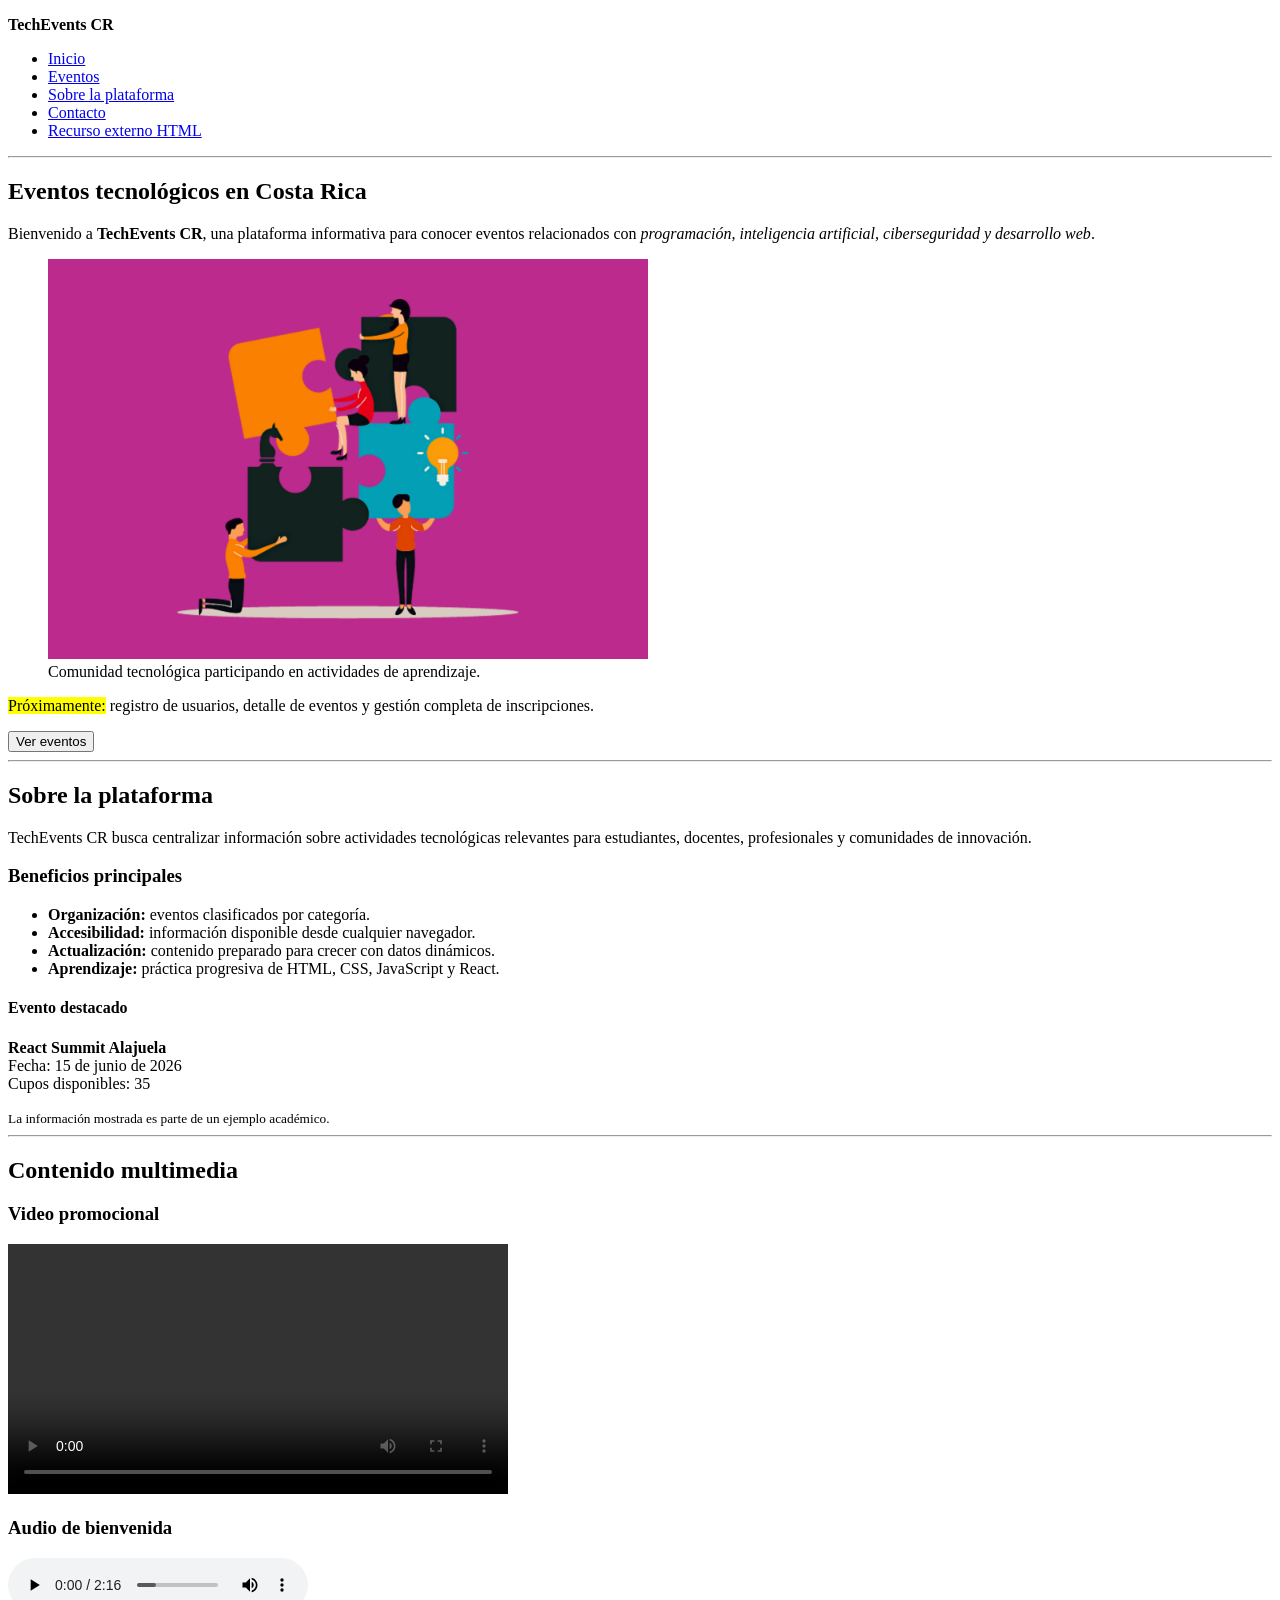
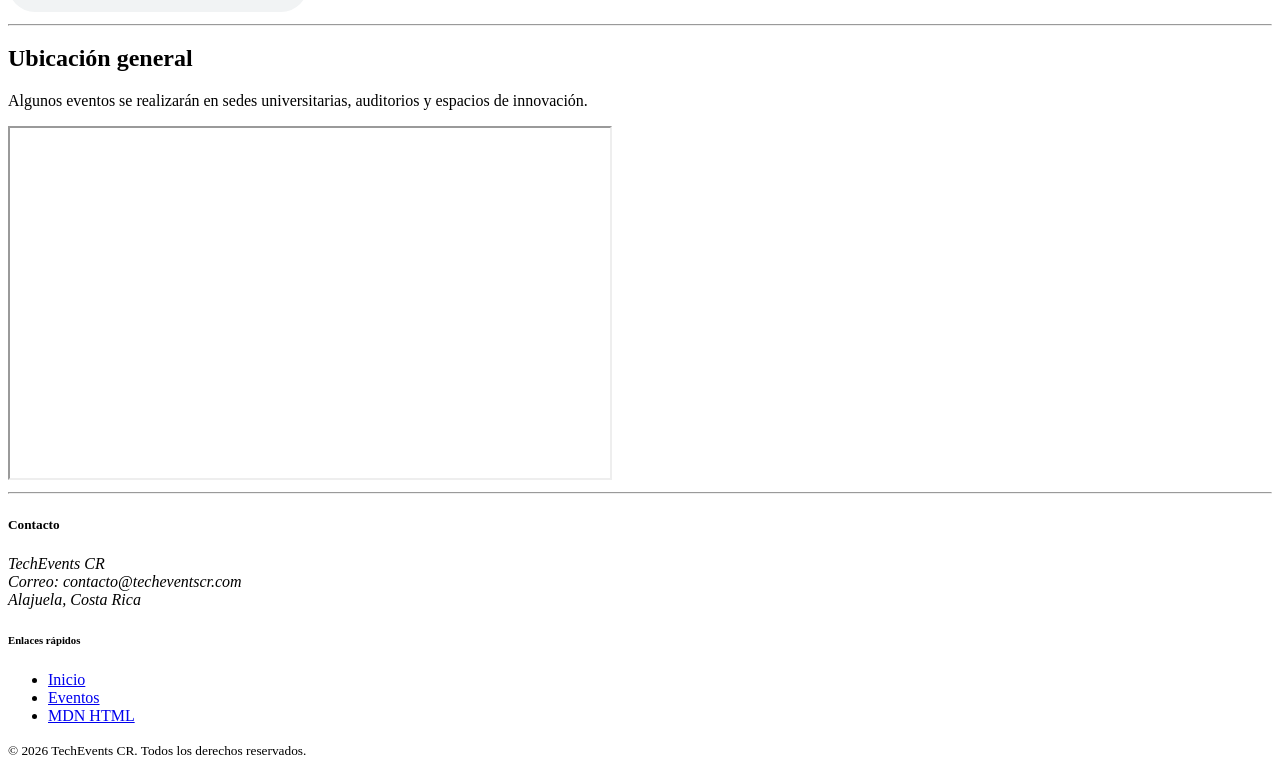
==== index.html @ f14ff55c "'origin/developer' 	new file:   assets/audio/bienvenida.mp3 	new file:   assets/desktop.ini 	new fil" ====
<!DOCTYPE html>
<html lang="es">
<head>
    <meta charset="UTF-8">
    <meta name="viewport" content="width=device-width, initial-scale=1.0">
    <meta 
        name="description" 
        content="TechEvents CR es un sitio web informativo sobre eventos tecnológicos en Costa Rica."
    >
    <meta 
        name="keywords" 
        content="eventos tecnológicos, Costa Rica, programación, inteligencia artificial, ciberseguridad, desarrollo web"
    >
    <meta name="author" content="TechEvents CR">

    <title>TechEvents CR | Inicio</title>
</head>

<body>

    <header>
        <p><strong>TechEvents CR</strong></p>

        <nav>
            <ul>
                <li><a href="index.html">Inicio</a></li>
                <li><a href="eventos.html">Eventos</a></li>
                <li><a href="#sobre-plataforma">Sobre la plataforma</a></li>
                <li><a href="#contacto">Contacto</a></li>
                <li>
                    <a href="https://www.w3schools.com/html/" target="_blank">
                        Recurso externo HTML
                    </a>
                </li>
            </ul>
        </nav>
    </header>

    <hr>

    <main>

        <section id="inicio">
            <h1>Eventos tecnológicos en Costa Rica</h1>

            <p>
                Bienvenido a <strong>TechEvents CR</strong>, una plataforma informativa para conocer
                eventos relacionados con <em>programación, inteligencia artificial, ciberseguridad
                y desarrollo web</em>.
            </p>

            <figure>
                <img 
                    src="assets/images/hero-eventos.png" 
                    alt="Personas participando en un evento tecnológico"
                    width="600"
                >
                <figcaption>
                    Comunidad tecnológica participando en actividades de aprendizaje.
                </figcaption>
            </figure>

            <p>
                <mark>Próximamente:</mark> registro de usuarios, detalle de eventos y gestión completa
                de inscripciones.
            </p>

            <button>Ver eventos</button>
        </section>

        <hr>

        <section id="sobre-plataforma">
            <h2>Sobre la plataforma</h2>

            <p>
                TechEvents CR busca centralizar información sobre actividades tecnológicas relevantes
                para estudiantes, docentes, profesionales y comunidades de innovación.
            </p>

            <h3>Beneficios principales</h3>

            <ul>
                <li><strong>Organización:</strong> eventos clasificados por categoría.</li>
                <li><strong>Accesibilidad:</strong> información disponible desde cualquier navegador.</li>
                <li><strong>Actualización:</strong> contenido preparado para crecer con datos dinámicos.</li>
                <li><strong>Aprendizaje:</strong> práctica progresiva de HTML, CSS, JavaScript y React.</li>
            </ul>
        </section>

        <aside>
            <h4>Evento destacado</h4>

            <p>
                <strong>React Summit Alajuela</strong><br>
                Fecha: <time datetime="2026-06-15">15 de junio de 2026</time><br>
                Cupos disponibles: <span>35</span>
            </p>

            <small>
                La información mostrada es parte de un ejemplo académico.
            </small>
        </aside>

        <hr>

        <section>
            <h2>Contenido multimedia</h2>

            <h3>Video promocional</h3>

            <video controls width="500">
                <source src="assets/video/promo-evento.mp4" type="video/mp4">
                Su navegador no soporta la reproducción de video.
            </video>

            <h3>Audio de bienvenida</h3>

            <audio controls>
                <source src="assets/audio/bienvenida.mp3" type="audio/mpeg">
                Su navegador no soporta la reproducción de audio.
            </audio>
        </section>

        <hr>

        <section>
            <h2>Ubicación general</h2>

            <p>
                Algunos eventos se realizarán en sedes universitarias, auditorios y espacios de innovación.
            </p>

            <iframe 
                src="https://www.google.com/maps?q=Alajuela,Costa%20Rica&output=embed"
                width="600"
                height="350"
                loading="lazy"
                title="Mapa de Alajuela Costa Rica">
            </iframe>
        </section>

    </main>

    <hr>

    <footer id="contacto">
        <h5>Contacto</h5>

        <address>
            TechEvents CR<br>
            Correo: contacto@techeventscr.com<br>
            Alajuela, Costa Rica
        </address>

        <h6>Enlaces rápidos</h6>

        <ul>
            <li><a href="index.html">Inicio</a></li>
            <li><a href="eventos.html">Eventos</a></li>
            <li><a href="https://developer.mozilla.org/es/docs/Web/HTML" target="_blank">MDN HTML</a></li>
        </ul>

        <p>
            <small>&copy; 2026 TechEvents CR. Todos los derechos reservados.</small>
        </p>
    </footer>

</body>
</html>
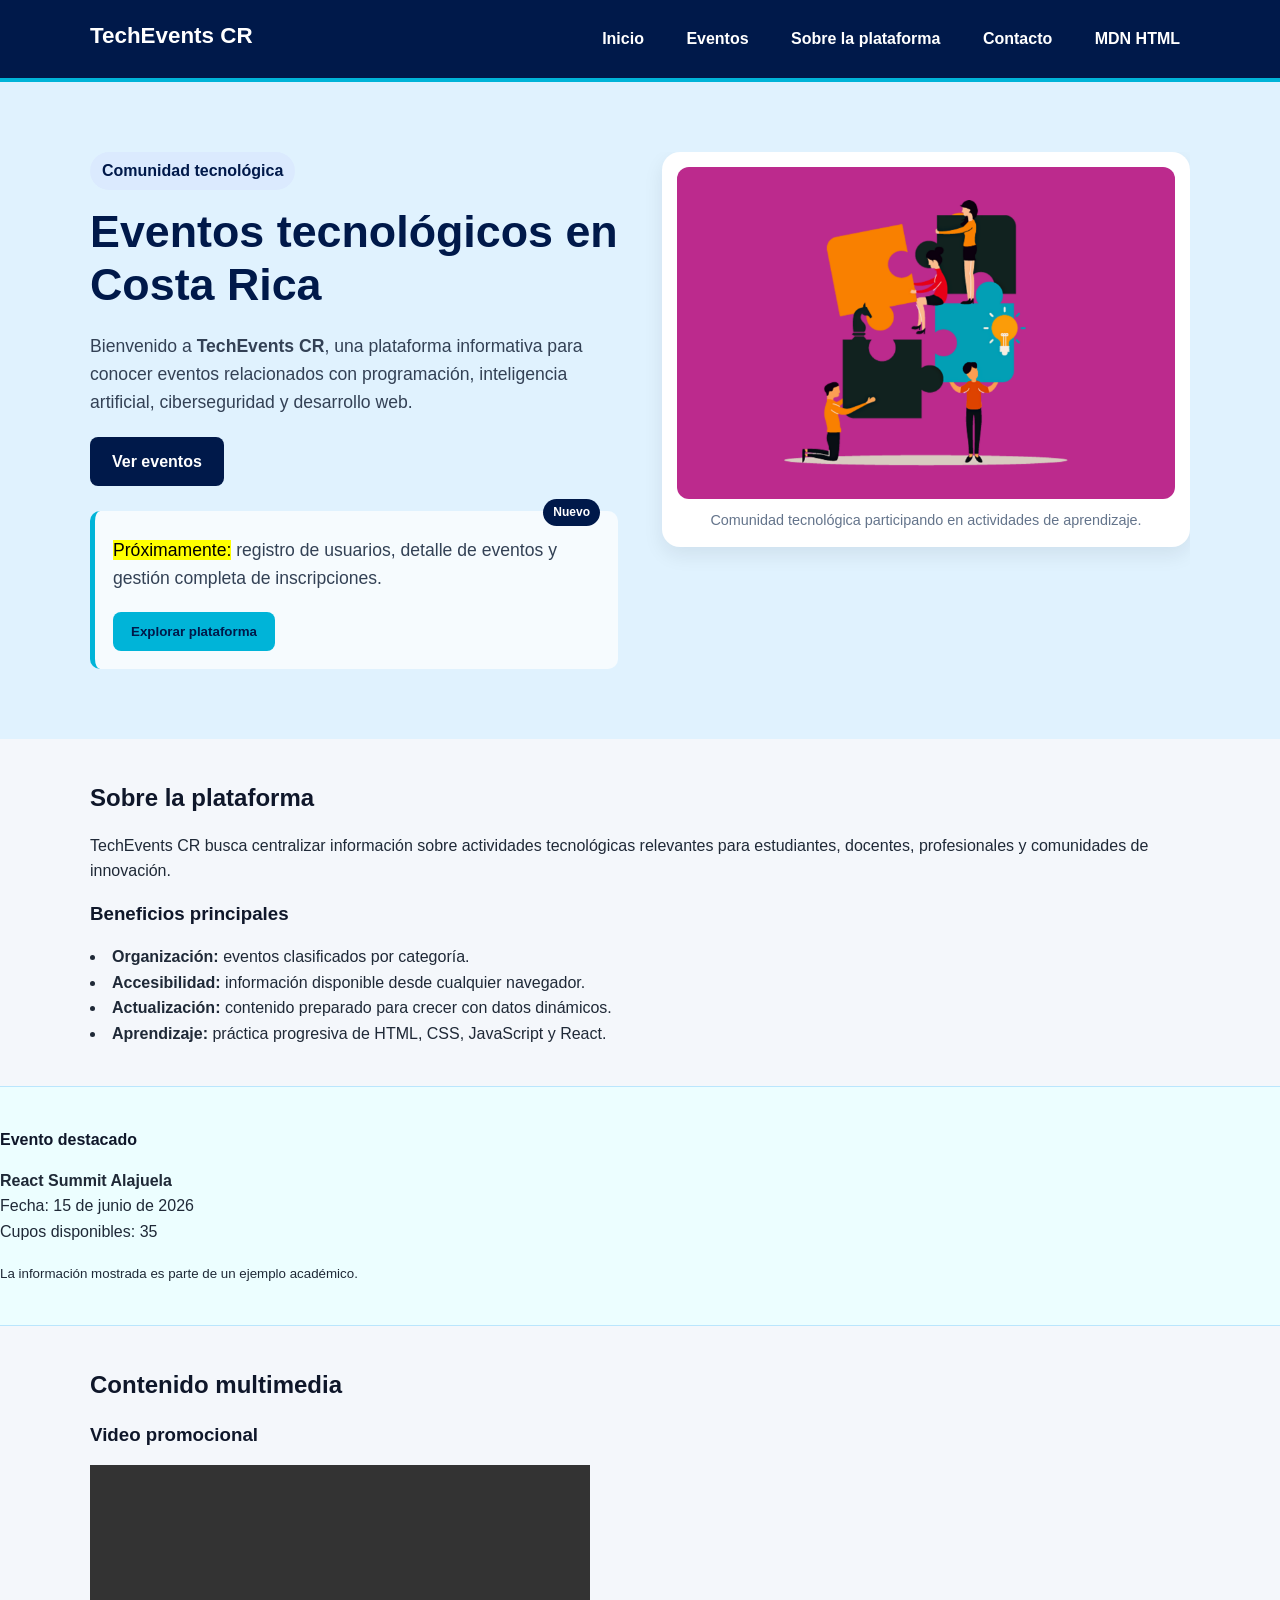
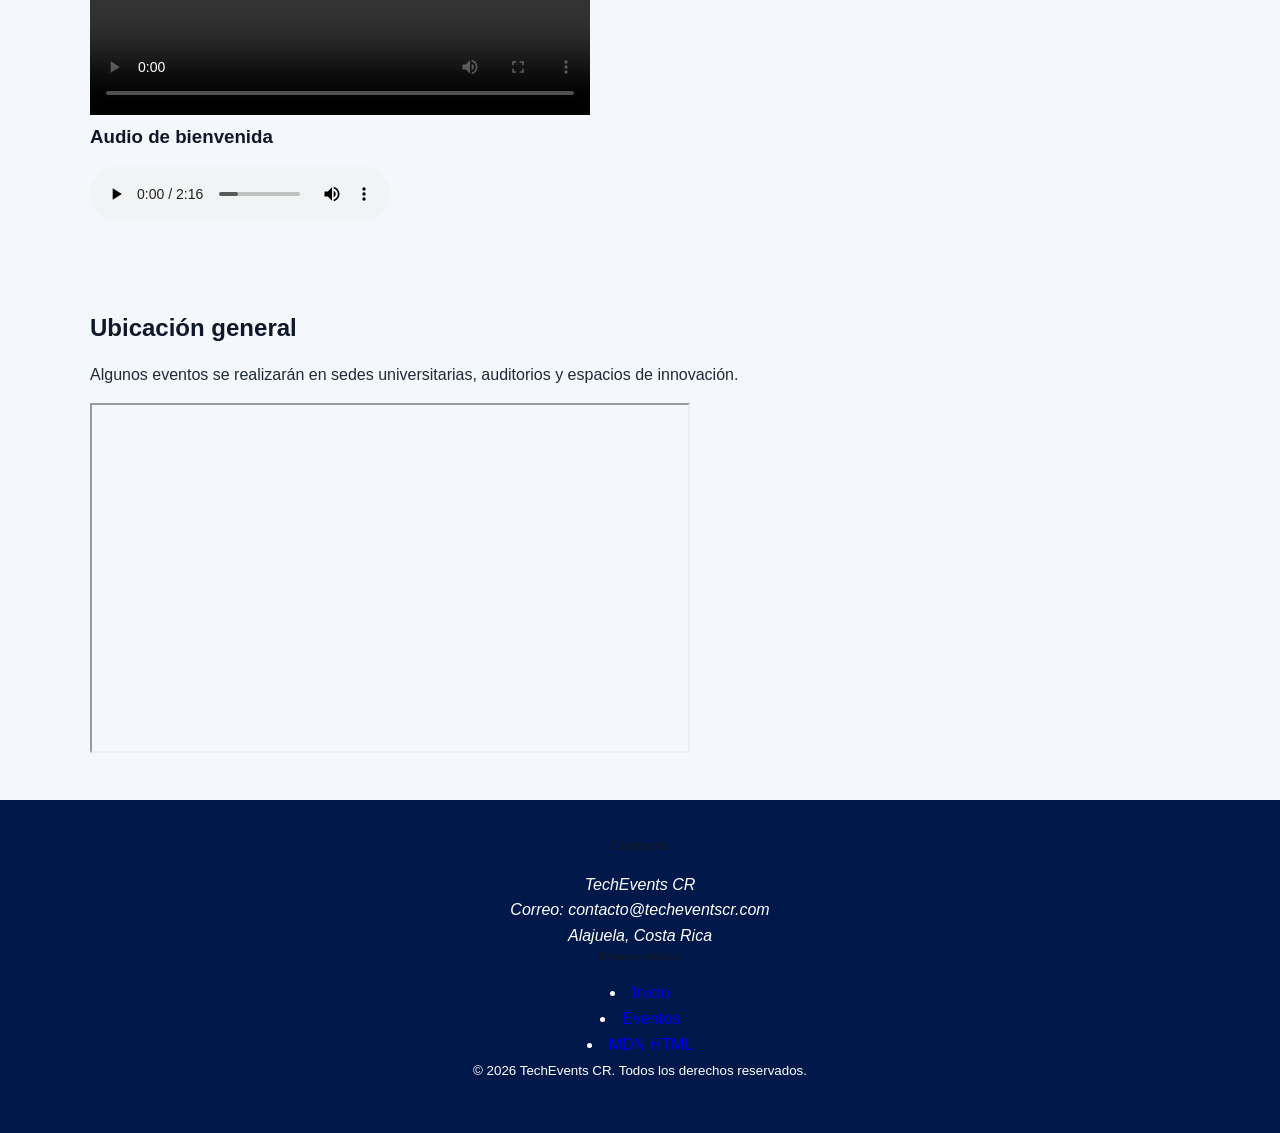
==== commit 44735069: "actualizacion Carga del ejemplo hasta semana 2" ====
--- a/index.html
+++ b/index.html
@@ -1,152 +1,152 @@
 <!DOCTYPE html>
 <html lang="es">
+
 <head>
     <meta charset="UTF-8">
     <meta name="viewport" content="width=device-width, initial-scale=1.0">
-    <meta 
-        name="description" 
-        content="TechEvents CR es un sitio web informativo sobre eventos tecnológicos en Costa Rica."
-    >
-    <meta 
-        name="keywords" 
-        content="eventos tecnológicos, Costa Rica, programación, inteligencia artificial, ciberseguridad, desarrollo web"
-    >
+    <meta name="description"
+        content="TechEvents CR es un sitio web informativo sobre eventos tecnológicos en Costa Rica.">
+    <meta name="keywords"
+        content="eventos tecnológicos, Costa Rica, programación, inteligencia artificial, ciberseguridad, desarrollo web">
     <meta name="author" content="TechEvents CR">
-
+    <!-- CSS externo principal del sitio -->
+    <link rel="stylesheet" href="css/style.css">
     <title>TechEvents CR | Inicio</title>
 </head>
 
 <body>
+    <!-- Encabezado principal fijo del sitio -->
+    <header class="site-header">
+        <div class="container header-content">
+            <p class="logo"><strong>TechEvents CR</strong></p>
 
-    <header>
-        <p><strong>TechEvents CR</strong></p>
-
-        <nav>
-            <ul>
-                <li><a href="index.html">Inicio</a></li>
-                <li><a href="eventos.html">Eventos</a></li>
-                <li><a href="#sobre-plataforma">Sobre la plataforma</a></li>
-                <li><a href="#contacto">Contacto</a></li>
-                <li>
-                    <a href="https://www.w3schools.com/html/" target="_blank">
-                        Recurso externo HTML
-                    </a>
-                </li>
-            </ul>
-        </nav>
+            <!-- Navegación principal -->
+            <nav class="main-nav">
+                <ul>
+                    <li><a href="index.html">Inicio</a></li>
+                    <li><a href="eventos.html">Eventos</a></li>
+                    <li><a href="#sobre-plataforma">Sobre la plataforma</a></li>
+                    <li><a href="#contacto">Contacto</a></li>
+                    <li>
+                        <a href="https://developer.mozilla.org/es/docs/Web/HTML" target="_blank">
+                            MDN HTML
+                        </a>
+                    </li>
+                </ul>
+            </nav>
+        </div>
     </header>
 
-    <hr>
+    <!-- Contenido principal -->
+    <main>
+        <!-- Sección hero con columnas flotantes -->
+        <section id="hero" class="hero">
+            <div class="container hero-content">
+                <div class="hero-text">
+                    <span class="hero-badge">Comunidad tecnológica</span>
 
-    <main>
+                    <h1>Eventos tecnológicos en Costa Rica</h1>
+                    <p>
+                        Bienvenido a <strong>TechEvents CR</strong>, una plataforma informativa para conocer
+                        eventos relacionados con programación, inteligencia artificial, ciberseguridad
+                        y desarrollo web.
+                    </p>
 
-        <section id="inicio">
-            <h1>Eventos tecnológicos en Costa Rica</h1>
+                    <a class="btn-primary" href="eventos.html">
+                        Ver eventos
+                    </a>
 
-            <p>
-                Bienvenido a <strong>TechEvents CR</strong>, una plataforma informativa para conocer
-                eventos relacionados con <em>programación, inteligencia artificial, ciberseguridad
-                y desarrollo web</em>.
-            </p>
+                    <!-- Caja relativa que contiene un elemento absoluto -->
+                    <div class="hero-info">
+                        <span class="info-label">Nuevo</span>
+                        <p>
+                            <mark>Próximamente:</mark> registro de usuarios, detalle de eventos y gestión completa
+                            de inscripciones.
+                        </p>
+                        <button class="btn-secondary">
+                            Explorar plataforma
+                        </button>
+                    </div>
+                </div>
 
-            <figure>
-                <img 
-                    src="assets/images/hero-eventos.png" 
-                    alt="Personas participando en un evento tecnológico"
-                    width="600"
-                >
-                <figcaption>
-                    Comunidad tecnológica participando en actividades de aprendizaje.
-                </figcaption>
-            </figure>
-
-            <p>
-                <mark>Próximamente:</mark> registro de usuarios, detalle de eventos y gestión completa
-                de inscripciones.
-            </p>
-
-            <button>Ver eventos</button>
+                <figure class="hero-image">
+                    <img src="assets/images/hero-eventos.png" alt="Personas participando en un evento tecnológico">
+                    <figcaption>
+                        Comunidad tecnológica participando en actividades de aprendizaje.
+                    </figcaption>
+                </figure>
+            </div>
         </section>
 
-        <hr>
+        <!-- Información general de la plataforma -->
+        <section id="sobre-plataforma">
+            <div class="container">
+                <h2>Sobre la plataforma</h2>
+                <p>
+                    TechEvents CR busca centralizar información sobre actividades tecnológicas relevantes
+                    para estudiantes, docentes, profesionales y comunidades de innovación.
+                </p>
 
-        <section id="sobre-plataforma">
-            <h2>Sobre la plataforma</h2>
-
-            <p>
-                TechEvents CR busca centralizar información sobre actividades tecnológicas relevantes
-                para estudiantes, docentes, profesionales y comunidades de innovación.
-            </p>
-
-            <h3>Beneficios principales</h3>
-
-            <ul>
-                <li><strong>Organización:</strong> eventos clasificados por categoría.</li>
-                <li><strong>Accesibilidad:</strong> información disponible desde cualquier navegador.</li>
-                <li><strong>Actualización:</strong> contenido preparado para crecer con datos dinámicos.</li>
-                <li><strong>Aprendizaje:</strong> práctica progresiva de HTML, CSS, JavaScript y React.</li>
-            </ul>
+                <h3>Beneficios principales</h3>
+                <ul>
+                    <li><strong>Organización:</strong> eventos clasificados por categoría.</li>
+                    <li><strong>Accesibilidad:</strong> información disponible desde cualquier navegador.</li>
+                    <li><strong>Actualización:</strong> contenido preparado para crecer con datos dinámicos.</li>
+                    <li><strong>Aprendizaje:</strong> práctica progresiva de HTML, CSS, JavaScript y React.</li>
+                </ul>
+            </div>
         </section>
 
+        <!-- Aside informativo separado del contenido principal -->
         <aside>
             <h4>Evento destacado</h4>
-
             <p>
                 <strong>React Summit Alajuela</strong><br>
                 Fecha: <time datetime="2026-06-15">15 de junio de 2026</time><br>
                 Cupos disponibles: <span>35</span>
             </p>
-
             <small>
                 La información mostrada es parte de un ejemplo académico.
             </small>
         </aside>
 
-        <hr>
+        <!-- Contenido multimedia -->
+        <section>
+            <div class="container">
+                <h2>Contenido multimedia</h2>
 
-        <section>
-            <h2>Contenido multimedia</h2>
+                <h3>Video promocional</h3>
+                <video controls width="500">
+                    <source src="assets/video/promo-evento.mp4" type="video/mp4">
+                    Su navegador no soporta la reproducción de video.
+                </video>
 
-            <h3>Video promocional</h3>
-
-            <video controls width="500">
-                <source src="assets/video/promo-evento.mp4" type="video/mp4">
-                Su navegador no soporta la reproducción de video.
-            </video>
-
-            <h3>Audio de bienvenida</h3>
-
-            <audio controls>
-                <source src="assets/audio/bienvenida.mp3" type="audio/mpeg">
-                Su navegador no soporta la reproducción de audio.
-            </audio>
+                <h3>Audio de bienvenida</h3>
+                <audio controls>
+                    <source src="assets/audio/bienvenida.mp3" type="audio/mpeg">
+                    Su navegador no soporta la reproducción de audio.
+                </audio>
+            </div>
         </section>
 
-        <hr>
+        <!-- Ubicación general -->
+        <section>
+            <div class="container">
+                <h2>Ubicación general</h2>
+                <p>
+                    Algunos eventos se realizarán en sedes universitarias, auditorios y espacios de innovación.
+                </p>
 
-        <section>
-            <h2>Ubicación general</h2>
-
-            <p>
-                Algunos eventos se realizarán en sedes universitarias, auditorios y espacios de innovación.
-            </p>
-
-            <iframe 
-                src="https://www.google.com/maps?q=Alajuela,Costa%20Rica&output=embed"
-                width="600"
-                height="350"
-                loading="lazy"
-                title="Mapa de Alajuela Costa Rica">
-            </iframe>
+                <iframe src="https://www.google.com/maps?q=Alajuela,Costa%20Rica&output=embed" width="600" height="350"
+                    loading="lazy" title="Mapa de Alajuela Costa Rica">
+                </iframe>
+            </div>
         </section>
-
     </main>
 
-    <hr>
-
+    <!-- Pie de página -->
     <footer id="contacto">
         <h5>Contacto</h5>
-
         <address>
             TechEvents CR<br>
             Correo: contacto@techeventscr.com<br>
@@ -154,7 +154,6 @@
         </address>
 
         <h6>Enlaces rápidos</h6>
-
         <ul>
             <li><a href="index.html">Inicio</a></li>
             <li><a href="eventos.html">Eventos</a></li>
@@ -165,6 +164,6 @@
             <small>&copy; 2026 TechEvents CR. Todos los derechos reservados.</small>
         </p>
     </footer>
+</body>
 
-</body>
 </html>
--- a/css/style.css
+++ b/css/style.css
@@ -0,0 +1,519 @@
+/* =========================
+CSS BASE
+Reglas generales del sitio
+========================= */
+
+/* Elimina márgenes y espacios automáticos del navegador */
+* {
+    margin: 0;
+    padding: 0;
+
+    /* Hace que padding y border no aumenten el tamaño real */
+    box-sizing: border-box;
+}
+
+/* Configuración general del documento */
+html {
+
+    /* Tamaño base para usar rem */
+    font-size: 16px;
+
+    /* Hace suave el desplazamiento entre anclas */
+    scroll-behavior: smooth;
+}
+
+/* Estilo general del sitio */
+body {
+    font-family: Arial, Helvetica, sans-serif;
+    background-color: #f4f7fb;
+    color: #1f2937;
+
+    /* Mejora separación entre líneas */
+    line-height: 1.6;
+
+    /* Evita que el header fijo tape contenido */
+    padding-top: 82px;
+}
+
+/* Hace multimedia adaptable al ancho del contenedor */
+img,
+video,
+iframe {
+    max-width: 100%;
+}
+
+/* Evita deformación y espacios extra debajo de imágenes */
+img {
+    height: auto;
+    display: block;
+}
+
+/* Quita subrayado predeterminado */
+a {
+    text-decoration: none;
+}
+
+/* Muestra viñetas dentro del bloque */
+ul {
+    list-style-position: inside;
+}
+
+/* =========================
+UTILIDADES GENERALES
+========================= */
+
+/* Contenedor reutilizable para centrar contenido */
+.container {
+    width: 90%;
+
+    /* Limita el ancho máximo en pantallas grandes */
+    max-width: 1100px;
+
+    /* Centra horizontalmente */
+    margin: 0 auto;
+}
+
+/* Espaciado vertical general */
+section,
+aside {
+    padding: 40px 0;
+}
+
+/* Estilo base para títulos */
+h1,
+h2,
+h3,
+h4,
+h5,
+h6 {
+    color: #0f172a;
+    margin-bottom: 15px;
+}
+
+/* Separación entre párrafos */
+p {
+    margin-bottom: 15px;
+}
+
+/* =========================
+HEADER
+========================= */
+
+/*
+fixed:
+mantiene el encabezado visible siempre
+*/
+.site-header {
+    background-color: #00194a;
+    color: white;
+    padding: 18px 0;
+    border-bottom: 4px solid #00b4d8;
+
+    position: fixed;
+
+    /* Lo fija en la parte superior */
+    top: 0;
+    left: 0;
+
+    /* Ocupa todo el ancho */
+    width: 100%;
+
+    /*
+    z-index:
+    controla qué elemento queda encima
+    */
+    z-index: 1000;
+}
+
+/*
+overflow:hidden:
+contiene elementos con float
+*/
+.header-content {
+    overflow: hidden;
+}
+
+/*
+float:left:
+mueve el logo a la izquierda
+*/
+.logo {
+    font-size: 1.4rem;
+    margin-bottom: 0;
+    float: left;
+}
+
+/* =========================
+NAVEGACIÓN
+========================= */
+
+/*
+float:right:
+mueve el menú a la derecha
+*/
+.main-nav {
+    float: right;
+}
+
+/* Quita viñetas del menú */
+.main-nav ul {
+    list-style: none;
+}
+
+/*
+inline-block:
+permite mostrar elementos en línea
+pero con tamaño y padding
+*/
+.main-nav li {
+    display: inline-block;
+    margin-left: 18px;
+}
+
+.main-nav a {
+    color: white;
+    font-weight: bold;
+    padding: 8px 10px;
+    border-radius: 6px;
+
+    /* Permite tratar el enlace como bloque pequeño */
+    display: inline-block;
+}
+
+/* Cambio visual al pasar mouse */
+.main-nav a:hover {
+    background-color: #00b4d8;
+    color: #00194a;
+}
+
+/* =========================
+SECCIÓN HERO
+========================= */
+
+.hero {
+    background-color: #e0f2fe;
+    padding: 70px 0;
+}
+
+/*
+Contiene columnas creadas con float
+*/
+.hero-content {
+    overflow: hidden;
+}
+
+/*
+Columna izquierda
+*/
+.hero-text {
+    width: 48%;
+    float: left;
+}
+
+.hero-text h1 {
+    font-size: 2.8rem;
+    color: #00194a;
+    margin-bottom: 20px;
+
+    /* Reduce altura entre líneas del título */
+    line-height: 1.2;
+}
+
+.hero-text p {
+    font-size: 1.1rem;
+    color: #334155;
+    margin-bottom: 20px;
+}
+
+/*
+Etiqueta visual decorativa
+*/
+.hero-badge {
+    display: inline-block;
+    background-color: #dbeafe;
+    color: #00194a;
+    padding: 6px 12px;
+    border-radius: 20px;
+    font-weight: bold;
+    margin-bottom: 15px;
+}
+
+/*
+Columna derecha
+*/
+.hero-image {
+    width: 48%;
+    float: right;
+
+    background-color: white;
+    padding: 15px;
+    border-radius: 18px;
+
+    /* Sombra para profundidad */
+    box-shadow: 0 8px 20px rgba(15, 23, 42, 0.08);
+}
+
+.hero-image img {
+    width: 100%;
+    border-radius: 12px;
+}
+
+.hero-image figcaption {
+    margin-top: 10px;
+    font-size: 0.9rem;
+    color: #64748b;
+    text-align: center;
+}
+
+/*
+relative:
+sirve como referencia para absolute
+*/
+.hero-info {
+    margin-top: 25px;
+    padding: 25px 18px 18px 18px;
+    background-color: rgba(255, 255, 255, 0.7);
+    border-left: 5px solid #00b4d8;
+    border-radius: 10px;
+
+    position: relative;
+}
+
+/*
+absolute:
+ubica el elemento dentro del contenedor relative
+*/
+.info-label {
+    position: absolute;
+
+    /* Coordenadas dentro del contenedor */
+    top: -12px;
+    right: 18px;
+
+    background-color: #00194a;
+    color: white;
+    padding: 4px 10px;
+    border-radius: 20px;
+    font-size: 0.75rem;
+    font-weight: bold;
+
+    /* Lo coloca encima del contenido */
+    z-index: 2;
+}
+
+/* =========================
+BOTONES
+========================= */
+
+/*
+Enlace con apariencia de botón
+*/
+.btn-primary {
+    display: inline-block;
+    background-color: #00194a;
+    color: white;
+    padding: 12px 22px;
+    border-radius: 8px;
+    font-weight: bold;
+}
+
+.btn-primary:hover {
+    background-color: #00b4d8;
+    color: #00194a;
+}
+
+/*
+Botón HTML real
+*/
+.btn-secondary {
+    background-color: #00b4d8;
+    color: #00194a;
+    border: none;
+    padding: 12px 18px;
+    border-radius: 8px;
+    font-weight: bold;
+
+    /* Cambia cursor para indicar clic */
+    cursor: pointer;
+}
+
+/* =========================
+SECCIÓN EVENTOS
+========================= */
+
+.events-section {
+    background-color: #f4f7fb;
+}
+
+/*
+Contiene tarjetas con float
+*/
+.events-grid {
+    overflow: hidden;
+}
+
+/*
+float:
+permite colocar tarjetas en horizontal
+*/
+.event-card {
+    width: 31%;
+    float: left;
+    margin-right: 3.5%;
+
+    background-color: white;
+    border: 1px solid #dbeafe;
+    border-radius: 16px;
+
+    overflow: hidden;
+
+    box-shadow: 0 8px 20px rgba(15, 23, 42, 0.08);
+
+    /*
+    Permite usar absolute dentro
+    */
+    position: relative;
+}
+
+/* Quita margen en la última tarjeta */
+.event-card:last-child {
+    margin-right: 0;
+}
+
+.event-card img {
+    width: 100%;
+    height: 220px;
+
+    /* Ajusta imagen sin deformarla */
+    object-fit: cover;
+}
+
+/*
+Etiqueta flotante sobre la tarjeta
+*/
+.card-label {
+    position: absolute;
+    top: 12px;
+    right: 12px;
+
+    background-color: #00194a;
+    color: white;
+    padding: 5px 10px;
+    border-radius: 20px;
+
+    font-size: 0.75rem;
+    font-weight: bold;
+
+    z-index: 5;
+}
+
+/*
+Etiqueta visual de categoría
+*/
+.event-category {
+    display: inline-block;
+    background-color: #dbeafe;
+    color: #00194a;
+    padding: 5px 10px;
+    border-radius: 20px;
+    font-size: 0.85rem;
+    font-weight: bold;
+}
+
+/* =========================
+ASIDE
+========================= */
+
+/*
+clear:
+evita conflictos con floats anteriores
+*/
+aside {
+    background-color: #ecfeff;
+    border-top: 1px solid #bae6fd;
+    border-bottom: 1px solid #bae6fd;
+    clear: both;
+}
+
+/* =========================
+TABLA
+========================= */
+
+table {
+    width: 100%;
+    border-collapse: collapse;
+    background-color: white;
+    margin-top: 20px;
+
+    /* Asegura separación de floats */
+    clear: both;
+}
+
+th,
+td {
+    padding: 12px;
+    border: 1px solid #cbd5e1;
+    text-align: left;
+}
+
+th {
+    background-color: #00194a;
+    color: white;
+}
+
+/* Alterna colores entre filas */
+tr:nth-child(even) {
+    background-color: #f1f5f9;
+}
+
+/* =========================
+FOOTER
+========================= */
+
+/*
+Se mantiene debajo de floats
+*/
+footer {
+    background-color: #00194a;
+    color: white;
+    padding: 35px 0;
+    text-align: center;
+    clear: both;
+}
+
+/* =========================
+RESPONSIVE
+========================= */
+
+/*
+Cambios para pantallas pequeñas
+*/
+@media (max-width: 768px) {
+
+    /*
+    Elimina diseño horizontal
+    */
+    .logo,
+    .main-nav,
+    .hero-text,
+    .hero-image,
+    .event-card {
+        float: none;
+        width: 100%;
+    }
+
+    /*
+    Menú vertical
+    */
+    .main-nav li {
+        display: block;
+        margin: 8px 0;
+    }
+
+    /*
+    Más espacio por header más alto
+    */
+    body {
+        padding-top: 150px;
+    }
+}
